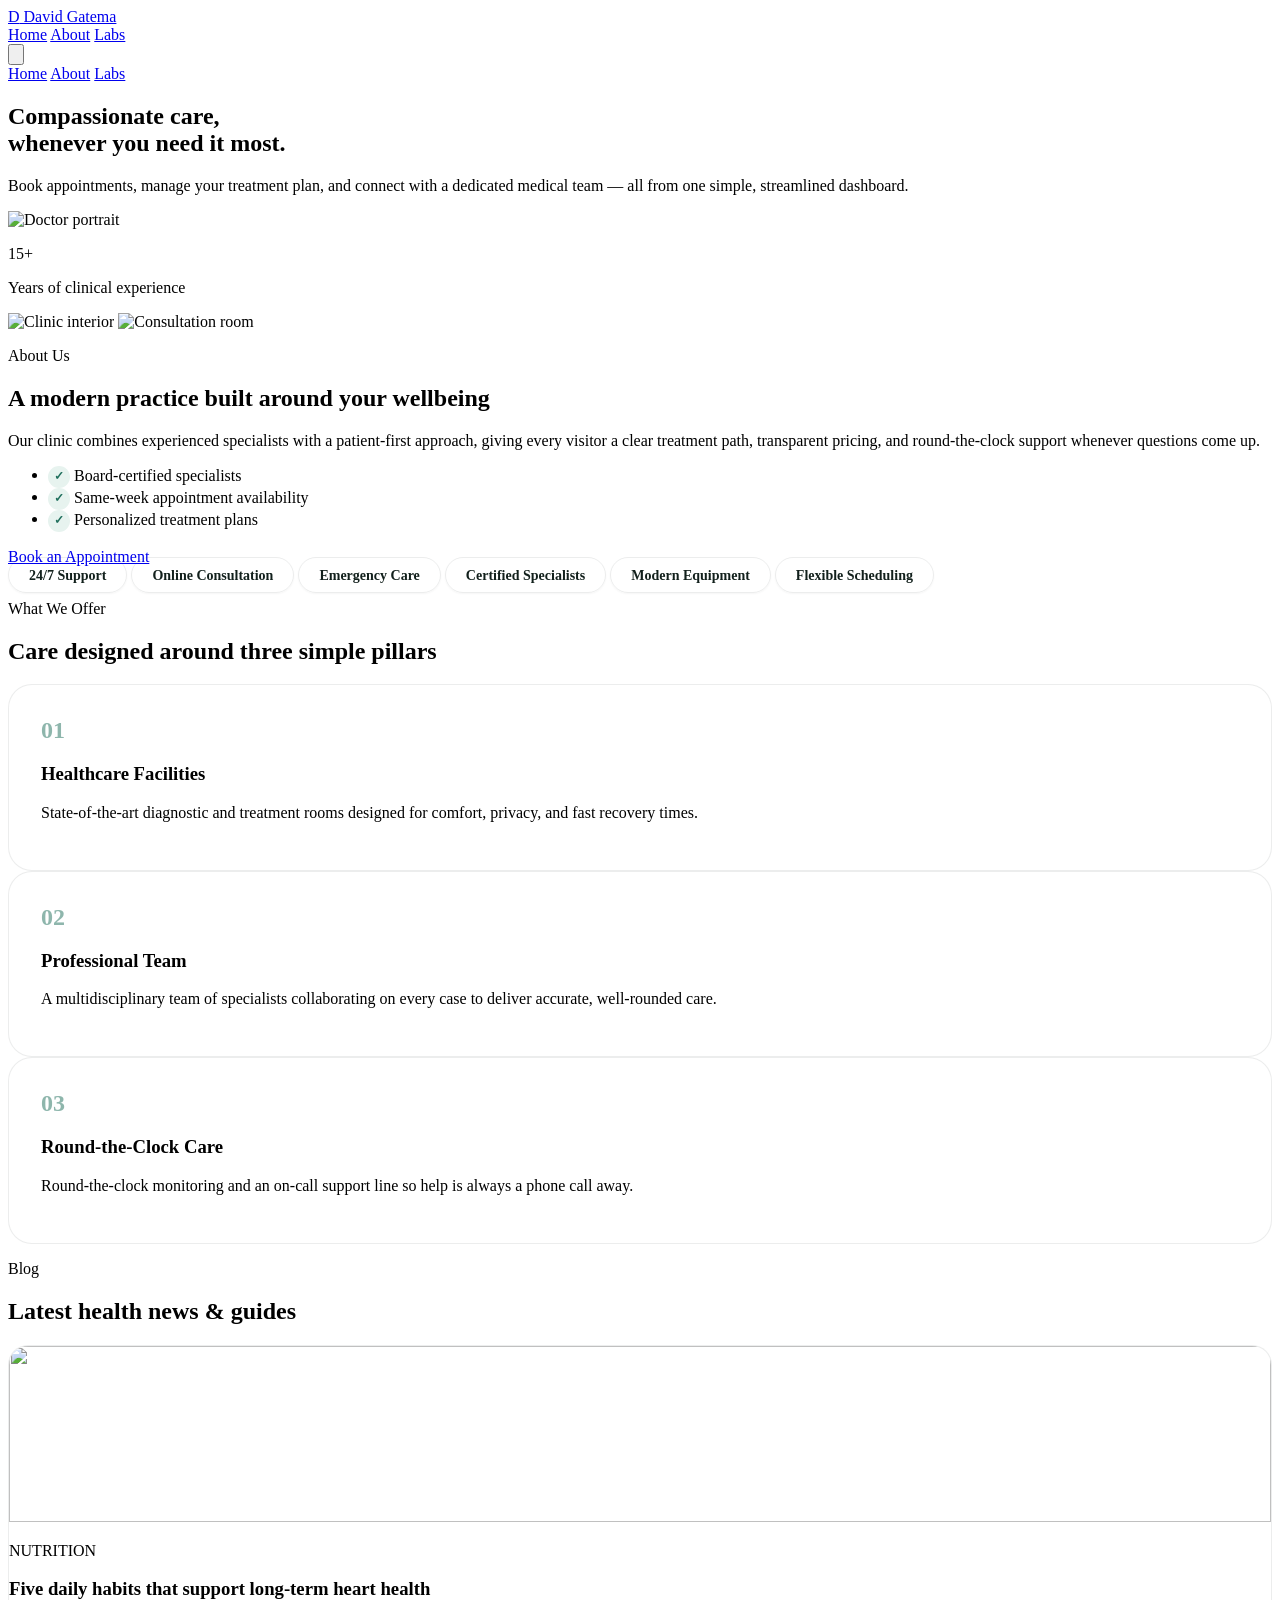
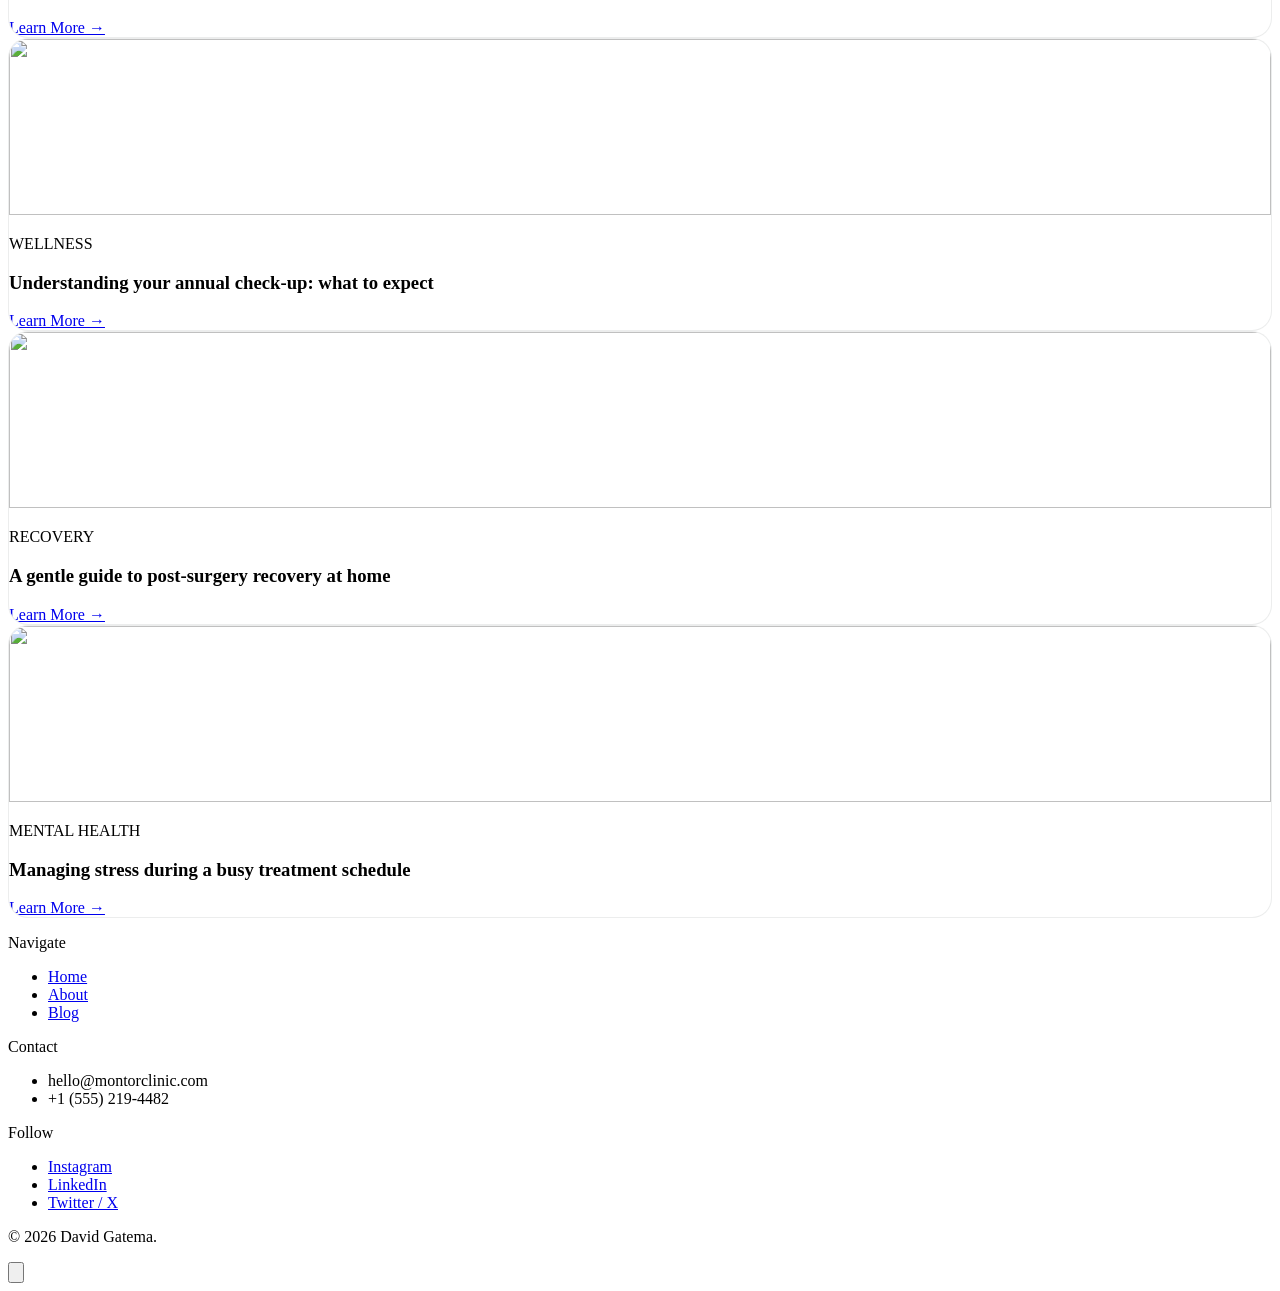
==== index.html @ 189fa69a "project files" ====
<!DOCTYPE html>
<html lang="en">

<head>
  <meta charset="UTF-8">
  <meta name="viewport" content="width=device-width, initial-scale=1.0">
  <title>David Gatema</title>

  <!-- Tailwind CSS (CDN build) -->
  <script src="https://cdn.tailwindcss.com"></script>
  <script>
    tailwind.config = {
      theme: {
        extend: {
          colors: {
            brand: {
              DEFAULT: '#1f6f5c',
              dark: '#123f34',
              light: '#e7f3ef',
            },
            ink: '#12201c',
          },
          fontFamily: {
            sans: ['"Plus Jakarta Sans"', 'system-ui', 'sans-serif'],
          },
        },
      },
    };
  </script>
  <link rel="preconnect" href="https://fonts.googleapis.com">
  <link href="https://fonts.googleapis.com/css2?family=Plus+Jakarta+Sans:wght@400;500;600;700;800&display=swap"
    rel="stylesheet">

  <link rel="stylesheet" href="styles.css">
</head>

<body class="bg-white text-ink font-sans antialiased">

  <!-- ========== NAVBAR ========== -->
  <header id="navbar" class="fixed top-0 inset-x-0 z-50 transition-all duration-300">
    <div class="max-w-7xl mx-auto px-6 lg:px-10 flex items-center justify-between h-20">
      <a href="#home" class="flex items-center gap-2 text-xl font-extrabold tracking-tight">
        <span class="w-9 h-9 rounded-full bg-brand flex items-center justify-center text-white text-sm">D</span>
        David Gatema
      </a>

      <nav class="hidden md:flex items-center gap-8 text-sm font-medium text-ink/70">
        <a href="#home" class="nav-link">Home</a>
        <a href="#about" class="nav-link">About</a>
        <a href="#labs" class="nav-link">Labs</a>

      </nav>

      <div class="flex items-center gap-3">
        <button id="menuBtn"
          class="md:hidden w-10 h-10 flex items-center justify-center rounded-full border border-ink/10">
          <svg id="menuIcon" xmlns="http://www.w3.org/2000/svg" class="w-5 h-5" fill="none" viewBox="0 0 24 24"
            stroke="currentColor" stroke-width="2">
            <path stroke-linecap="round" stroke-linejoin="round" d="M4 6h16M4 12h16M4 18h16" />
          </svg>
        </button>
      </div>
    </div>

    <!-- mobile menu -->
    <div id="mobileMenu"
      class="hidden md:hidden bg-white border-t border-ink/10 px-6 py-4 space-y-4 text-sm font-medium">
      <a href="#home" class="block nav-link">Home</a>
      <a href="#about" class="block nav-link">About</a>
      <a href="#labs" class="block nav-link">Labs</a>

    </div>
  </header>

  <main>

    <!-- ========== HERO ========== -->
    <section id="home" class="relative pt-40 pb-24 overflow-hidden bg-brand-light">
      <div class="max-w-7xl mx-auto px-6 lg:px-10 grid lg:grid-cols-2 gap-14 items-center">
        <div data-reveal>
          <h1 class="text-4xl sm:text-5xl lg:text-6xl font-extrabold leading-[1.08] tracking-tight mb-6">
            Compassionate care,<br class="hidden sm:block"> whenever you need it most.
          </h1>
          <p class="text-lg text-ink/70 max-w-lg mb-8">
            Book appointments, manage your treatment plan, and connect with a dedicated
            medical team &mdash; all from one simple, streamlined dashboard.
          </p>

        </div>

        <div class="relative" data-reveal>
          <div
            class="aspect-[4/5] rounded-[2rem] bg-gradient-to-br from-brand to-brand-dark shadow-2xl overflow-hidden relative">
            <img src="https://images.unsplash.com/photo-1559839734-2b71ea197ec2?auto=format&fit=crop&w=900&q=80"
              alt="Doctor portrait" class="w-full h-full object-cover mix-blend-luminosity opacity-90">
          </div>
          <div class="absolute -bottom-8 -left-8 bg-white rounded-2xl shadow-xl p-5 w-56">
            <p class="text-3xl font-extrabold text-brand">15+</p>
            <p class="text-sm text-ink/60">Years of clinical experience</p>
          </div>
        </div>
      </div>
    </section>


    <!-- ========== ABOUT ========== -->
    <section id="about" class="py-24">
      <div class="max-w-7xl mx-auto px-6 lg:px-10 grid lg:grid-cols-2 gap-16 items-center">
        <div class="grid grid-cols-2 gap-4" data-reveal>
          <img src="https://images.unsplash.com/photo-1622253692010-333f2da6031d?auto=format&fit=crop&w=500&q=80"
            class="rounded-2xl w-full h-64 object-cover mt-8" alt="Clinic interior">
          <img src="https://images.unsplash.com/photo-1576091160399-112ba8d25d1d?auto=format&fit=crop&w=500&q=80"
            class="rounded-2xl w-full h-64 object-cover" alt="Consultation room">
        </div>
        <div data-reveal>
          <p class="text-brand font-semibold text-sm uppercase tracking-wide mb-3">About Us</p>
          <h2 class="text-3xl sm:text-4xl font-extrabold tracking-tight mb-5">
            A modern practice built around your wellbeing
          </h2>
          <p class="text-ink/70 mb-6 leading-relaxed">
            Our clinic combines experienced specialists with a patient-first approach,
            giving every visitor a clear treatment path, transparent pricing, and
            round-the-clock support whenever questions come up.
          </p>
          <ul class="space-y-3 mb-8">
            <li class="flex items-center gap-3 text-sm font-medium">
              <span class="check">&check;</span> Board-certified specialists
            </li>
            <li class="flex items-center gap-3 text-sm font-medium">
              <span class="check">&check;</span> Same-week appointment availability
            </li>
            <li class="flex items-center gap-3 text-sm font-medium">
              <span class="check">&check;</span> Personalized treatment plans
            </li>
          </ul>
          <a href="#book"
            class="inline-flex items-center rounded-full bg-brand text-white font-semibold px-7 py-3.5 hover:bg-brand-dark transition-colors">
            Book an Appointment
          </a>
        </div>
      </div>
    </section>

    <!-- ========== SERVICE BADGES ========== -->
    <section id="services" class="py-16 bg-brand-light">
      <div class="max-w-7xl mx-auto px-6 lg:px-10">
        <div class="flex flex-wrap justify-center gap-4">
          <span class="badge">24/7 Support</span>
          <span class="badge">Online Consultation</span>
          <span class="badge">Emergency Care</span>
          <span class="badge">Certified Specialists</span>
          <span class="badge">Modern Equipment</span>
          <span class="badge">Flexible Scheduling</span>
        </div>
      </div>
    </section>

    <!-- ========== SERVICE DETAILS ========== -->
    <section class="py-24">
      <div class="max-w-7xl mx-auto px-6 lg:px-10">
        <div class="max-w-2xl mx-auto text-center mb-16" data-reveal>
          <p class="text-brand font-semibold text-sm uppercase tracking-wide mb-3">What We Offer</p>
          <h2 class="text-3xl sm:text-4xl font-extrabold tracking-tight">Care designed around three simple pillars</h2>
        </div>
        <div class="grid md:grid-cols-3 gap-8">
          <div class="service-card" data-reveal>
            <span class="service-num">01</span>
            <h3 class="text-xl font-bold mt-4 mb-3">Healthcare Facilities</h3>
            <p class="text-ink/65 text-sm leading-relaxed">
              State-of-the-art diagnostic and treatment rooms designed for comfort,
              privacy, and fast recovery times.
            </p>
          </div>
          <div class="service-card" data-reveal>
            <span class="service-num">02</span>
            <h3 class="text-xl font-bold mt-4 mb-3">Professional Team</h3>
            <p class="text-ink/65 text-sm leading-relaxed">
              A multidisciplinary team of specialists collaborating on every case
              to deliver accurate, well-rounded care.
            </p>
          </div>
          <div class="service-card" data-reveal>
            <span class="service-num">03</span>
            <h3 class="text-xl font-bold mt-4 mb-3">Round-the-Clock Care</h3>
            <p class="text-ink/65 text-sm leading-relaxed">
              Round-the-clock monitoring and an on-call support line so help is
              always a phone call away.
            </p>
          </div>
        </div>
      </div>
    </section>


    <!-- ========== Labs ========== -->
    <section id="blog" class="py-24">
      <div class="max-w-7xl mx-auto px-6 lg:px-10">
        <div class="flex flex-wrap items-end justify-between gap-6 mb-14" data-reveal>
          <div>
            <p class="text-brand font-semibold text-sm uppercase tracking-wide mb-3">Blog</p>
            <h2 class="text-3xl sm:text-4xl font-extrabold tracking-tight">Latest health news & guides</h2>
          </div>

        </div>

        <div class="grid sm:grid-cols-2 lg:grid-cols-4 gap-6">
          <article class="blog-card">
            <img src="https://images.unsplash.com/photo-1584982751601-97dcc096659c?auto=format&fit=crop&w=500&q=80"
              alt="">
            <div class="p-5">
              <p class="text-xs text-brand font-semibold mb-2">NUTRITION</p>
              <h3 class="font-bold mb-3 leading-snug">Five daily habits that support long-term heart health</h3>
              <a href="#" class="text-sm font-semibold text-ink/70 hover:text-brand">Learn More &rarr;</a>
            </div>
          </article>
          <article class="blog-card">
            <img src="https://images.unsplash.com/photo-1505751172876-fa1923c5c528?auto=format&fit=crop&w=500&q=80"
              alt="">
            <div class="p-5">
              <p class="text-xs text-brand font-semibold mb-2">WELLNESS</p>
              <h3 class="font-bold mb-3 leading-snug">Understanding your annual check-up: what to expect</h3>
              <a href="#" class="text-sm font-semibold text-ink/70 hover:text-brand">Learn More &rarr;</a>
            </div>
          </article>
          <article class="blog-card">
            <img src="https://images.unsplash.com/photo-1512678080530-7760d81faba6?auto=format&fit=crop&w=500&q=80"
              alt="">
            <div class="p-5">
              <p class="text-xs text-brand font-semibold mb-2">RECOVERY</p>
              <h3 class="font-bold mb-3 leading-snug">A gentle guide to post-surgery recovery at home</h3>
              <a href="#" class="text-sm font-semibold text-ink/70 hover:text-brand">Learn More &rarr;</a>
            </div>
          </article>
          <article class="blog-card">
            <img src="https://images.unsplash.com/photo-1512069772995-ec65ed45afd6?auto=format&fit=crop&w=500&q=80"
              alt="">
            <div class="p-5">
              <p class="text-xs text-brand font-semibold mb-2">MENTAL HEALTH</p>
              <h3 class="font-bold mb-3 leading-snug">Managing stress during a busy treatment schedule</h3>
              <a href="#" class="text-sm font-semibold text-ink/70 hover:text-brand">Learn More &rarr;</a>
            </div>
          </article>
        </div>
      </div>
    </section>



    <footer class="bg-ink text-white/70 pt-16 pb-8">
      <div class="max-w-7xl mx-auto px-6 lg:px-10 grid sm:grid-cols-2 lg:grid-cols-4 gap-10 mb-12">

        <div>
          <p class="text-white font-semibold mb-4">Navigate</p>
          <ul class="space-y-2 text-sm">
            <li><a href="#home" class="hover:text-white">Home</a></li>
            <li><a href="#about" class="hover:text-white">About</a></li>

            <li><a href="#blog" class="hover:text-white">Blog</a></li>
          </ul>
        </div>
        <div>
          <p class="text-white font-semibold mb-4">Contact</p>
          <ul class="space-y-2 text-sm">
            <li>hello@montorclinic.com</li>
            <li>+1 (555) 219-4482</li>
          </ul>
        </div>
        <div>
          <p class="text-white font-semibold mb-4">Follow</p>
          <ul class="space-y-2 text-sm">
            <li><a href="#" class="hover:text-white">Instagram</a></li>
            <li><a href="#" class="hover:text-white">LinkedIn</a></li>
            <li><a href="#" class="hover:text-white">Twitter / X</a></li>
          </ul>
        </div>
      </div>
      <div
        class="max-w-7xl mx-auto px-6 lg:px-10 pt-8 border-t border-white/10 flex flex-col sm:flex-row justify-between items-center gap-3 text-xs">
        <p>&copy; <span id="year"></span> David Gatema.</p>

      </div>
    </footer>
  </main>

  <!-- back to top -->
  <button id="toTop"
    class="fixed bottom-6 right-6 w-12 h-12 rounded-full bg-brand text-white shadow-lg flex items-center justify-center opacity-0 pointer-events-none transition-all duration-300">
    <svg xmlns="http://www.w3.org/2000/svg" class="w-5 h-5" fill="none" viewBox="0 0 24 24" stroke="currentColor"
      stroke-width="2.5">
      <path stroke-linecap="round" stroke-linejoin="round" d="M5 15l7-7 7 7" />
    </svg>
  </button>

  <script src="script.js"></script>
</body>

</html>
---- styles.css ----
/* Custom styles layered on top of Tailwind (CDN build).
   Edit freely — Tailwind utility classes live in index.html,
   anything reusable or non-utility goes here. */

html {
  scroll-behavior: smooth;
}

body {
  overflow-x: hidden;
}

/* ---------- Navbar ---------- */
#navbar {
  background: transparent;
}

#navbar.scrolled {
  background: rgba(255, 255, 255, 0.9);
  backdrop-filter: blur(10px);
  box-shadow: 0 1px 0 rgba(18, 32, 28, 0.08);
}

.nav-link {
  position: relative;
  transition: color 0.2s ease;
}

.nav-link:hover {
  color: #1f6f5c;
}

.nav-link::after {
  content: "";
  position: absolute;
  left: 0;
  bottom: -4px;
  width: 0;
  height: 2px;
  background: #1f6f5c;
  transition: width 0.2s ease;
}

.nav-link:hover::after {
  width: 100%;
}

/* ---------- Reveal-on-scroll animation ---------- */
[data-reveal] {
  opacity: 0;
  transform: translateY(24px);
  transition: opacity 0.7s ease, transform 0.7s ease;
}

[data-reveal].is-visible {
  opacity: 1;
  transform: translateY(0);
}

/* ---------- About checklist ---------- */
.check {
  display: inline-flex;
  align-items: center;
  justify-content: center;
  width: 22px;
  height: 22px;
  border-radius: 9999px;
  background: #e7f3ef;
  color: #1f6f5c;
  font-weight: 700;
  font-size: 0.75rem;
  flex-shrink: 0;
}

/* ---------- Service badges ---------- */
.badge {
  background: #ffffff;
  border: 1px solid rgba(18, 32, 28, 0.08);
  border-radius: 9999px;
  padding: 0.6rem 1.25rem;
  font-size: 0.875rem;
  font-weight: 600;
  color: #12201c;
  box-shadow: 0 1px 2px rgba(18, 32, 28, 0.04);
}

/* ---------- Service cards ---------- */
.service-card {
  background: #ffffff;
  border: 1px solid rgba(18, 32, 28, 0.08);
  border-radius: 1.5rem;
  padding: 2rem;
  transition: transform 0.25s ease, box-shadow 0.25s ease;
}

.service-card:hover {
  transform: translateY(-6px);
  box-shadow: 0 20px 40px -20px rgba(18, 32, 28, 0.25);
}

.service-num {
  display: inline-block;
  font-size: 1.5rem;
  font-weight: 800;
  color: #1f6f5c;
  opacity: 0.5;
}

/* ---------- Testimonials ---------- */
.testimonial-card {
  background: rgba(255, 255, 255, 0.06);
  border: 1px solid rgba(255, 255, 255, 0.1);
  border-radius: 1.5rem;
  padding: 2rem;
}

/* ---------- Blog cards ---------- */
.blog-card {
  background: #ffffff;
  border: 1px solid rgba(18, 32, 28, 0.08);
  border-radius: 1.25rem;
  overflow: hidden;
  transition: transform 0.25s ease, box-shadow 0.25s ease;
}

.blog-card:hover {
  transform: translateY(-6px);
  box-shadow: 0 20px 40px -20px rgba(18, 32, 28, 0.25);
}

.blog-card img {
  width: 100%;
  height: 11rem;
  object-fit: cover;
}

/* ---------- Back to top button ---------- */
#toTop.show {
  opacity: 1;
  pointer-events: auto;
}
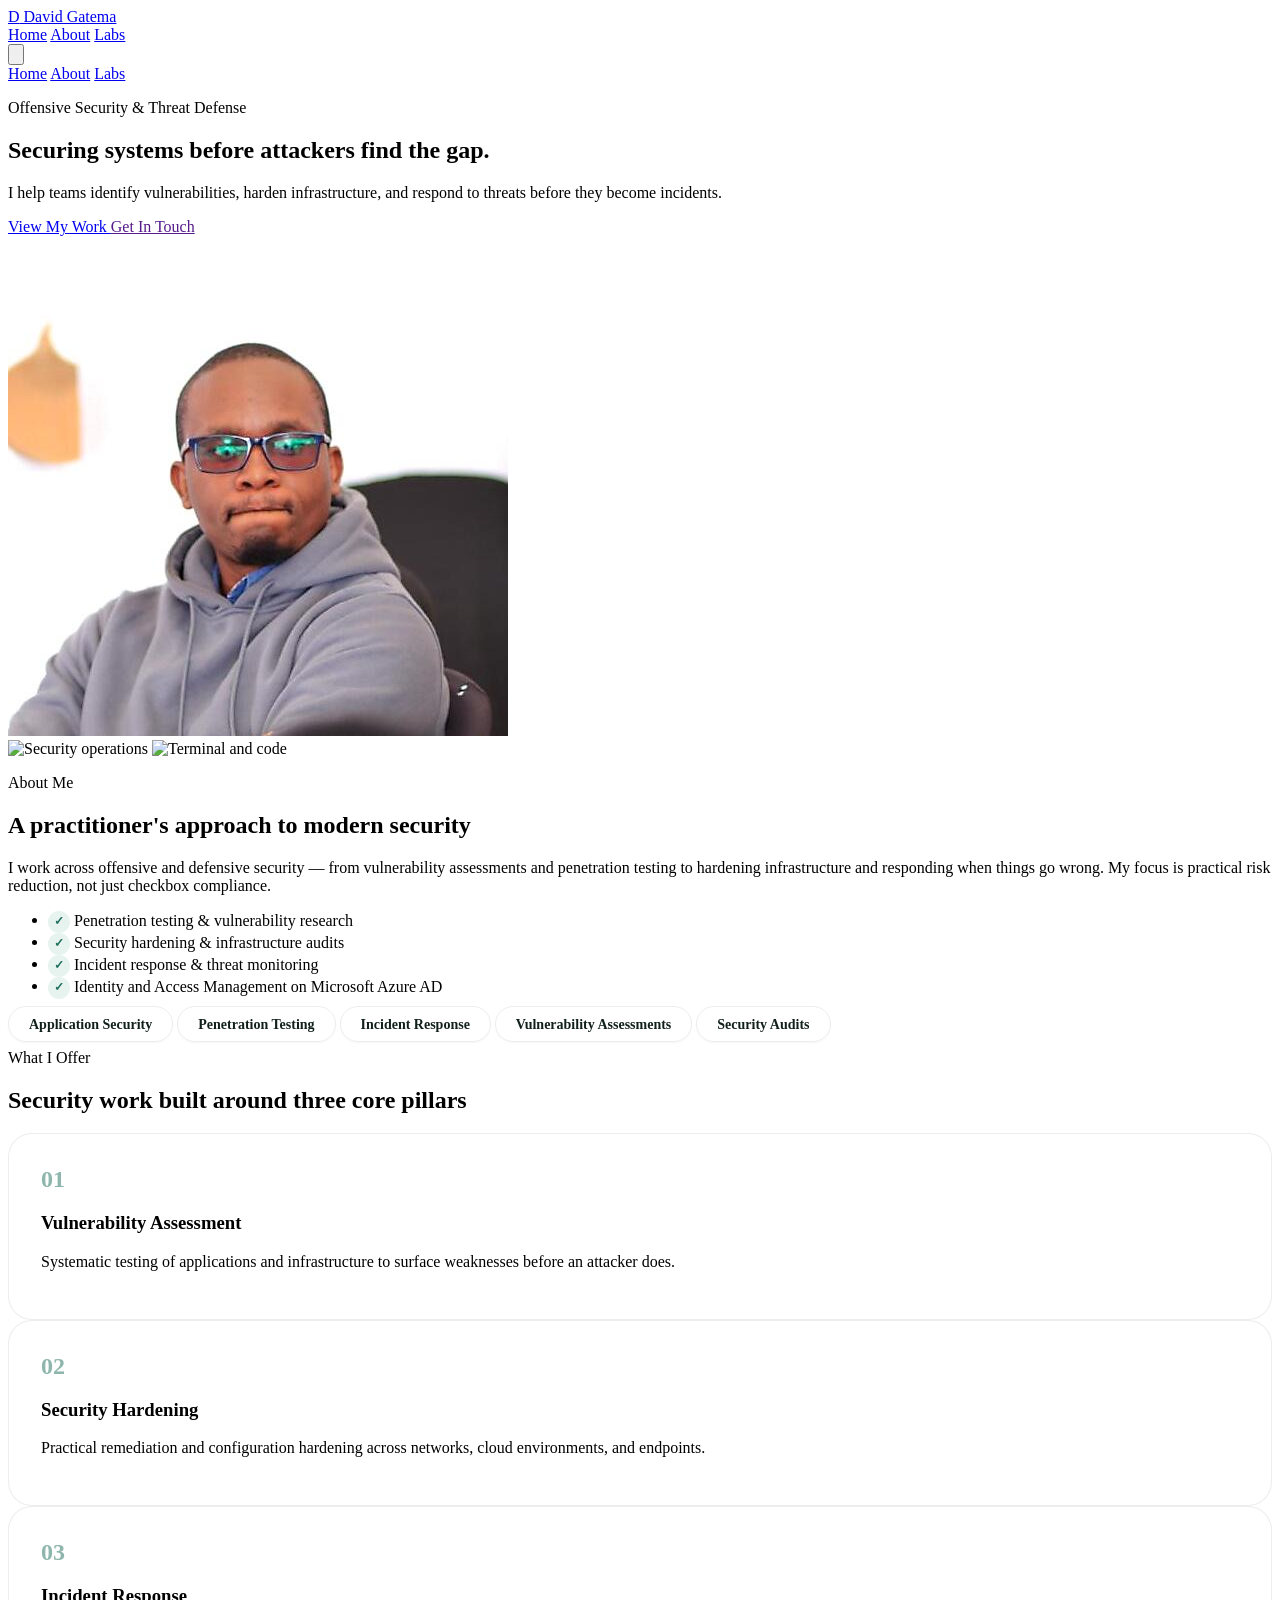
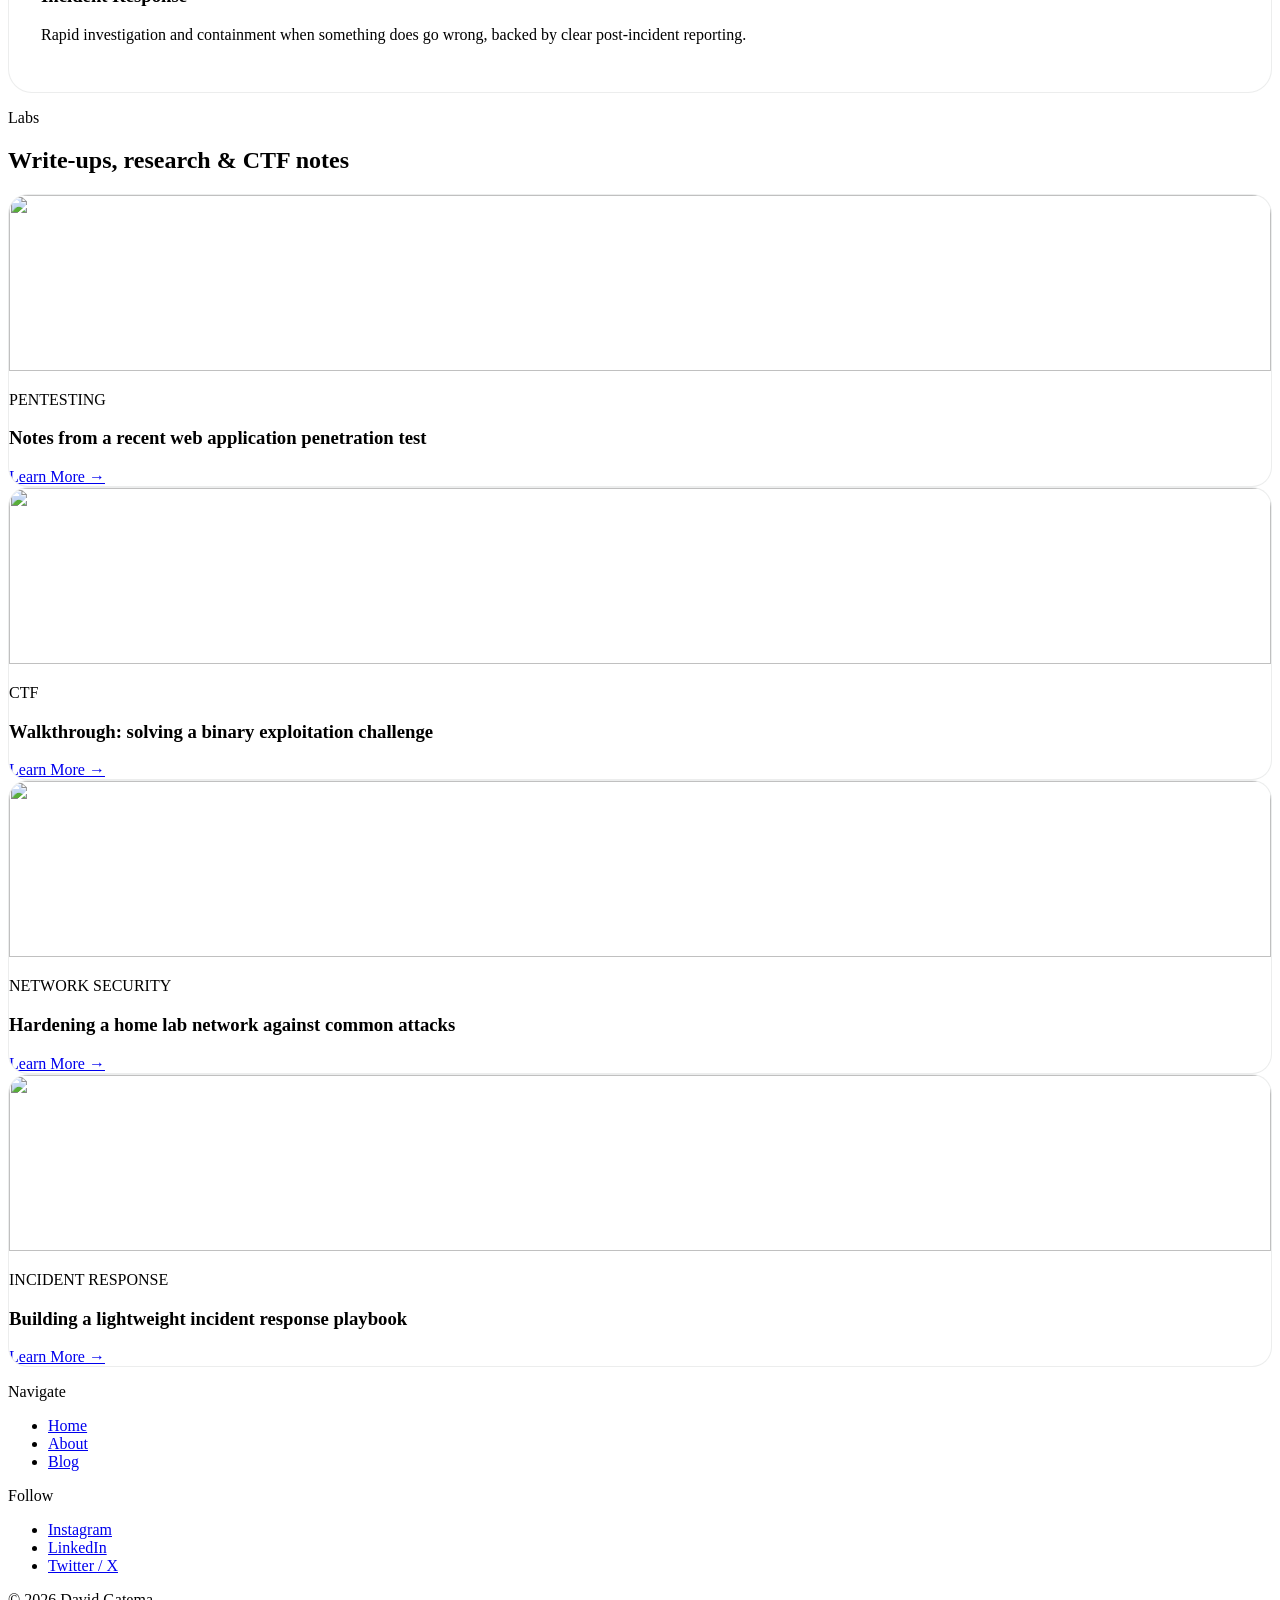
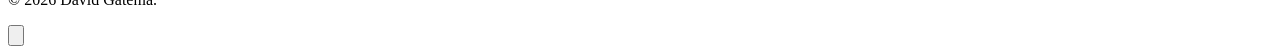
==== commit f85cf351: "add custom image" ====
--- a/index.html
+++ b/index.html
@@ -78,26 +78,36 @@
     <section id="home" class="relative pt-40 pb-24 overflow-hidden bg-brand-light">
       <div class="max-w-7xl mx-auto px-6 lg:px-10 grid lg:grid-cols-2 gap-14 items-center">
         <div data-reveal>
+          <p
+            class="inline-flex items-center gap-2 text-brand font-semibold text-sm bg-white rounded-full px-4 py-1.5 shadow-sm mb-6">
+            <span class="w-2 h-2 rounded-full bg-brand"></span>
+            Offensive Security & Threat Defense
+          </p>
           <h1 class="text-4xl sm:text-5xl lg:text-6xl font-extrabold leading-[1.08] tracking-tight mb-6">
-            Compassionate care,<br class="hidden sm:block"> whenever you need it most.
+            Securing systems before attackers find the gap.
           </h1>
           <p class="text-lg text-ink/70 max-w-lg mb-8">
-            Book appointments, manage your treatment plan, and connect with a dedicated
-            medical team &mdash; all from one simple, streamlined dashboard.
+            I help teams identify vulnerabilities, harden infrastructure, and respond
+            to threats before they become incidents.
           </p>
-
+          <div class="flex flex-wrap gap-4">
+            <a href="#labs"
+              class="inline-flex items-center rounded-full bg-brand text-white font-semibold px-7 py-3.5 hover:bg-brand-dark transition-colors">
+              View My Work
+            </a>
+            <a href=""
+              class="inline-flex items-center rounded-full border border-ink/15 font-semibold px-7 py-3.5 hover:bg-white transition-colors">
+              Get In Touch
+            </a>
+          </div>
         </div>
 
         <div class="relative" data-reveal>
           <div
-            class="aspect-[4/5] rounded-[2rem] bg-gradient-to-br from-brand to-brand-dark shadow-2xl overflow-hidden relative">
-            <img src="https://images.unsplash.com/photo-1559839734-2b71ea197ec2?auto=format&fit=crop&w=900&q=80"
-              alt="Doctor portrait" class="w-full h-full object-cover mix-blend-luminosity opacity-90">
-          </div>
-          <div class="absolute -bottom-8 -left-8 bg-white rounded-2xl shadow-xl p-5 w-56">
-            <p class="text-3xl font-extrabold text-brand">15+</p>
-            <p class="text-sm text-ink/60">Years of clinical experience</p>
-          </div>
+            class="aspect-square w-full max-w-md mx-auto rounded-full bg-gradient-to-br from-brand to-brand-dark shadow-2xl overflow-hidden relative">
+            <img src="me-hero.jpg" alt="David Gatema" class="w-full h-full object-cover">
+          </div>
+
         </div>
       </div>
     </section>
@@ -107,36 +117,37 @@
     <section id="about" class="py-24">
       <div class="max-w-7xl mx-auto px-6 lg:px-10 grid lg:grid-cols-2 gap-16 items-center">
         <div class="grid grid-cols-2 gap-4" data-reveal>
-          <img src="https://images.unsplash.com/photo-1622253692010-333f2da6031d?auto=format&fit=crop&w=500&q=80"
-            class="rounded-2xl w-full h-64 object-cover mt-8" alt="Clinic interior">
-          <img src="https://images.unsplash.com/photo-1576091160399-112ba8d25d1d?auto=format&fit=crop&w=500&q=80"
-            class="rounded-2xl w-full h-64 object-cover" alt="Consultation room">
+          <img src="https://images.unsplash.com/photo-1550751827-4bd374c3f58b?auto=format&fit=crop&w=500&q=80"
+            class="rounded-2xl w-full h-64 object-cover mt-8" alt="Security operations">
+          <img src="https://images.unsplash.com/photo-1614064641938-3bbee52942c7?auto=format&fit=crop&w=500&q=80"
+            class="rounded-2xl w-full h-64 object-cover" alt="Terminal and code">
         </div>
         <div data-reveal>
-          <p class="text-brand font-semibold text-sm uppercase tracking-wide mb-3">About Us</p>
+          <p class="text-brand font-semibold text-sm uppercase tracking-wide mb-3">About Me</p>
           <h2 class="text-3xl sm:text-4xl font-extrabold tracking-tight mb-5">
-            A modern practice built around your wellbeing
+            A practitioner's approach to modern security
           </h2>
           <p class="text-ink/70 mb-6 leading-relaxed">
-            Our clinic combines experienced specialists with a patient-first approach,
-            giving every visitor a clear treatment path, transparent pricing, and
-            round-the-clock support whenever questions come up.
+            I work across offensive and defensive security &mdash; from vulnerability
+            assessments and penetration testing to hardening infrastructure and
+            responding when things go wrong. My focus is practical risk reduction,
+            not just checkbox compliance.
           </p>
           <ul class="space-y-3 mb-8">
             <li class="flex items-center gap-3 text-sm font-medium">
-              <span class="check">&check;</span> Board-certified specialists
+              <span class="check">&check;</span> Penetration testing & vulnerability research
             </li>
             <li class="flex items-center gap-3 text-sm font-medium">
-              <span class="check">&check;</span> Same-week appointment availability
+              <span class="check">&check;</span> Security hardening & infrastructure audits
             </li>
             <li class="flex items-center gap-3 text-sm font-medium">
-              <span class="check">&check;</span> Personalized treatment plans
+              <span class="check">&check;</span> Incident response & threat monitoring
+            </li>
+            <li class="flex items-center gap-3 text-sm font-medium">
+              <span class="check">&check;</span> Identity and Access Management on Microsoft Azure AD
             </li>
           </ul>
-          <a href="#book"
-            class="inline-flex items-center rounded-full bg-brand text-white font-semibold px-7 py-3.5 hover:bg-brand-dark transition-colors">
-            Book an Appointment
-          </a>
+
         </div>
       </div>
     </section>
@@ -145,12 +156,12 @@
     <section id="services" class="py-16 bg-brand-light">
       <div class="max-w-7xl mx-auto px-6 lg:px-10">
         <div class="flex flex-wrap justify-center gap-4">
-          <span class="badge">24/7 Support</span>
-          <span class="badge">Online Consultation</span>
-          <span class="badge">Emergency Care</span>
-          <span class="badge">Certified Specialists</span>
-          <span class="badge">Modern Equipment</span>
-          <span class="badge">Flexible Scheduling</span>
+          <span class="badge">Application Security</span>
+          <span class="badge">Penetration Testing</span>
+          <span class="badge">Incident Response</span>
+          <span class="badge">Vulnerability Assessments</span>
+          <span class="badge">Security Audits</span>
+
         </div>
       </div>
     </section>
@@ -159,32 +170,33 @@
     <section class="py-24">
       <div class="max-w-7xl mx-auto px-6 lg:px-10">
         <div class="max-w-2xl mx-auto text-center mb-16" data-reveal>
-          <p class="text-brand font-semibold text-sm uppercase tracking-wide mb-3">What We Offer</p>
-          <h2 class="text-3xl sm:text-4xl font-extrabold tracking-tight">Care designed around three simple pillars</h2>
+          <p class="text-brand font-semibold text-sm uppercase tracking-wide mb-3">What I Offer</p>
+          <h2 class="text-3xl sm:text-4xl font-extrabold tracking-tight">Security work built around three core pillars
+          </h2>
         </div>
         <div class="grid md:grid-cols-3 gap-8">
           <div class="service-card" data-reveal>
             <span class="service-num">01</span>
-            <h3 class="text-xl font-bold mt-4 mb-3">Healthcare Facilities</h3>
+            <h3 class="text-xl font-bold mt-4 mb-3">Vulnerability Assessment</h3>
             <p class="text-ink/65 text-sm leading-relaxed">
-              State-of-the-art diagnostic and treatment rooms designed for comfort,
-              privacy, and fast recovery times.
+              Systematic testing of applications and infrastructure to surface
+              weaknesses before an attacker does.
             </p>
           </div>
           <div class="service-card" data-reveal>
             <span class="service-num">02</span>
-            <h3 class="text-xl font-bold mt-4 mb-3">Professional Team</h3>
+            <h3 class="text-xl font-bold mt-4 mb-3">Security Hardening</h3>
             <p class="text-ink/65 text-sm leading-relaxed">
-              A multidisciplinary team of specialists collaborating on every case
-              to deliver accurate, well-rounded care.
+              Practical remediation and configuration hardening across networks,
+              cloud environments, and endpoints.
             </p>
           </div>
           <div class="service-card" data-reveal>
             <span class="service-num">03</span>
-            <h3 class="text-xl font-bold mt-4 mb-3">Round-the-Clock Care</h3>
+            <h3 class="text-xl font-bold mt-4 mb-3">Incident Response</h3>
             <p class="text-ink/65 text-sm leading-relaxed">
-              Round-the-clock monitoring and an on-call support line so help is
-              always a phone call away.
+              Rapid investigation and containment when something does go wrong,
+              backed by clear post-incident reporting.
             </p>
           </div>
         </div>
@@ -197,46 +209,43 @@
       <div class="max-w-7xl mx-auto px-6 lg:px-10">
         <div class="flex flex-wrap items-end justify-between gap-6 mb-14" data-reveal>
           <div>
-            <p class="text-brand font-semibold text-sm uppercase tracking-wide mb-3">Blog</p>
-            <h2 class="text-3xl sm:text-4xl font-extrabold tracking-tight">Latest health news & guides</h2>
+            <p class="text-brand font-semibold text-sm uppercase tracking-wide mb-3">Labs</p>
+            <h2 class="text-3xl sm:text-4xl font-extrabold tracking-tight">Write-ups, research & CTF notes</h2>
           </div>
 
         </div>
 
         <div class="grid sm:grid-cols-2 lg:grid-cols-4 gap-6">
           <article class="blog-card">
-            <img src="https://images.unsplash.com/photo-1584982751601-97dcc096659c?auto=format&fit=crop&w=500&q=80"
-              alt="">
+            <img src="https://images.unsplash.com/photo-1550751827-4bd374c3f58b?auto=format&fit=crop&w=500&q=80" alt="">
             <div class="p-5">
-              <p class="text-xs text-brand font-semibold mb-2">NUTRITION</p>
-              <h3 class="font-bold mb-3 leading-snug">Five daily habits that support long-term heart health</h3>
+              <p class="text-xs text-brand font-semibold mb-2">PENTESTING</p>
+              <h3 class="font-bold mb-3 leading-snug">Notes from a recent web application penetration test</h3>
               <a href="#" class="text-sm font-semibold text-ink/70 hover:text-brand">Learn More &rarr;</a>
             </div>
           </article>
           <article class="blog-card">
-            <img src="https://images.unsplash.com/photo-1505751172876-fa1923c5c528?auto=format&fit=crop&w=500&q=80"
+            <img src="https://images.unsplash.com/photo-1526374965328-7f61d4dc18c5?auto=format&fit=crop&w=500&q=80"
               alt="">
             <div class="p-5">
-              <p class="text-xs text-brand font-semibold mb-2">WELLNESS</p>
-              <h3 class="font-bold mb-3 leading-snug">Understanding your annual check-up: what to expect</h3>
+              <p class="text-xs text-brand font-semibold mb-2">CTF</p>
+              <h3 class="font-bold mb-3 leading-snug">Walkthrough: solving a binary exploitation challenge</h3>
               <a href="#" class="text-sm font-semibold text-ink/70 hover:text-brand">Learn More &rarr;</a>
             </div>
           </article>
           <article class="blog-card">
-            <img src="https://images.unsplash.com/photo-1512678080530-7760d81faba6?auto=format&fit=crop&w=500&q=80"
-              alt="">
+            <img src="https://images.unsplash.com/photo-1558494949-ef010cbdcc31?auto=format&fit=crop&w=500&q=80" alt="">
             <div class="p-5">
-              <p class="text-xs text-brand font-semibold mb-2">RECOVERY</p>
-              <h3 class="font-bold mb-3 leading-snug">A gentle guide to post-surgery recovery at home</h3>
+              <p class="text-xs text-brand font-semibold mb-2">NETWORK SECURITY</p>
+              <h3 class="font-bold mb-3 leading-snug">Hardening a home lab network against common attacks</h3>
               <a href="#" class="text-sm font-semibold text-ink/70 hover:text-brand">Learn More &rarr;</a>
             </div>
           </article>
           <article class="blog-card">
-            <img src="https://images.unsplash.com/photo-1512069772995-ec65ed45afd6?auto=format&fit=crop&w=500&q=80"
-              alt="">
+            <img src="https://images.unsplash.com/photo-1563206767-5b18f218e8de?auto=format&fit=crop&w=500&q=80" alt="">
             <div class="p-5">
-              <p class="text-xs text-brand font-semibold mb-2">MENTAL HEALTH</p>
-              <h3 class="font-bold mb-3 leading-snug">Managing stress during a busy treatment schedule</h3>
+              <p class="text-xs text-brand font-semibold mb-2">INCIDENT RESPONSE</p>
+              <h3 class="font-bold mb-3 leading-snug">Building a lightweight incident response playbook</h3>
               <a href="#" class="text-sm font-semibold text-ink/70 hover:text-brand">Learn More &rarr;</a>
             </div>
           </article>
@@ -258,13 +267,7 @@
             <li><a href="#blog" class="hover:text-white">Blog</a></li>
           </ul>
         </div>
-        <div>
-          <p class="text-white font-semibold mb-4">Contact</p>
-          <ul class="space-y-2 text-sm">
-            <li>hello@montorclinic.com</li>
-            <li>+1 (555) 219-4482</li>
-          </ul>
-        </div>
+
         <div>
           <p class="text-white font-semibold mb-4">Follow</p>
           <ul class="space-y-2 text-sm">
